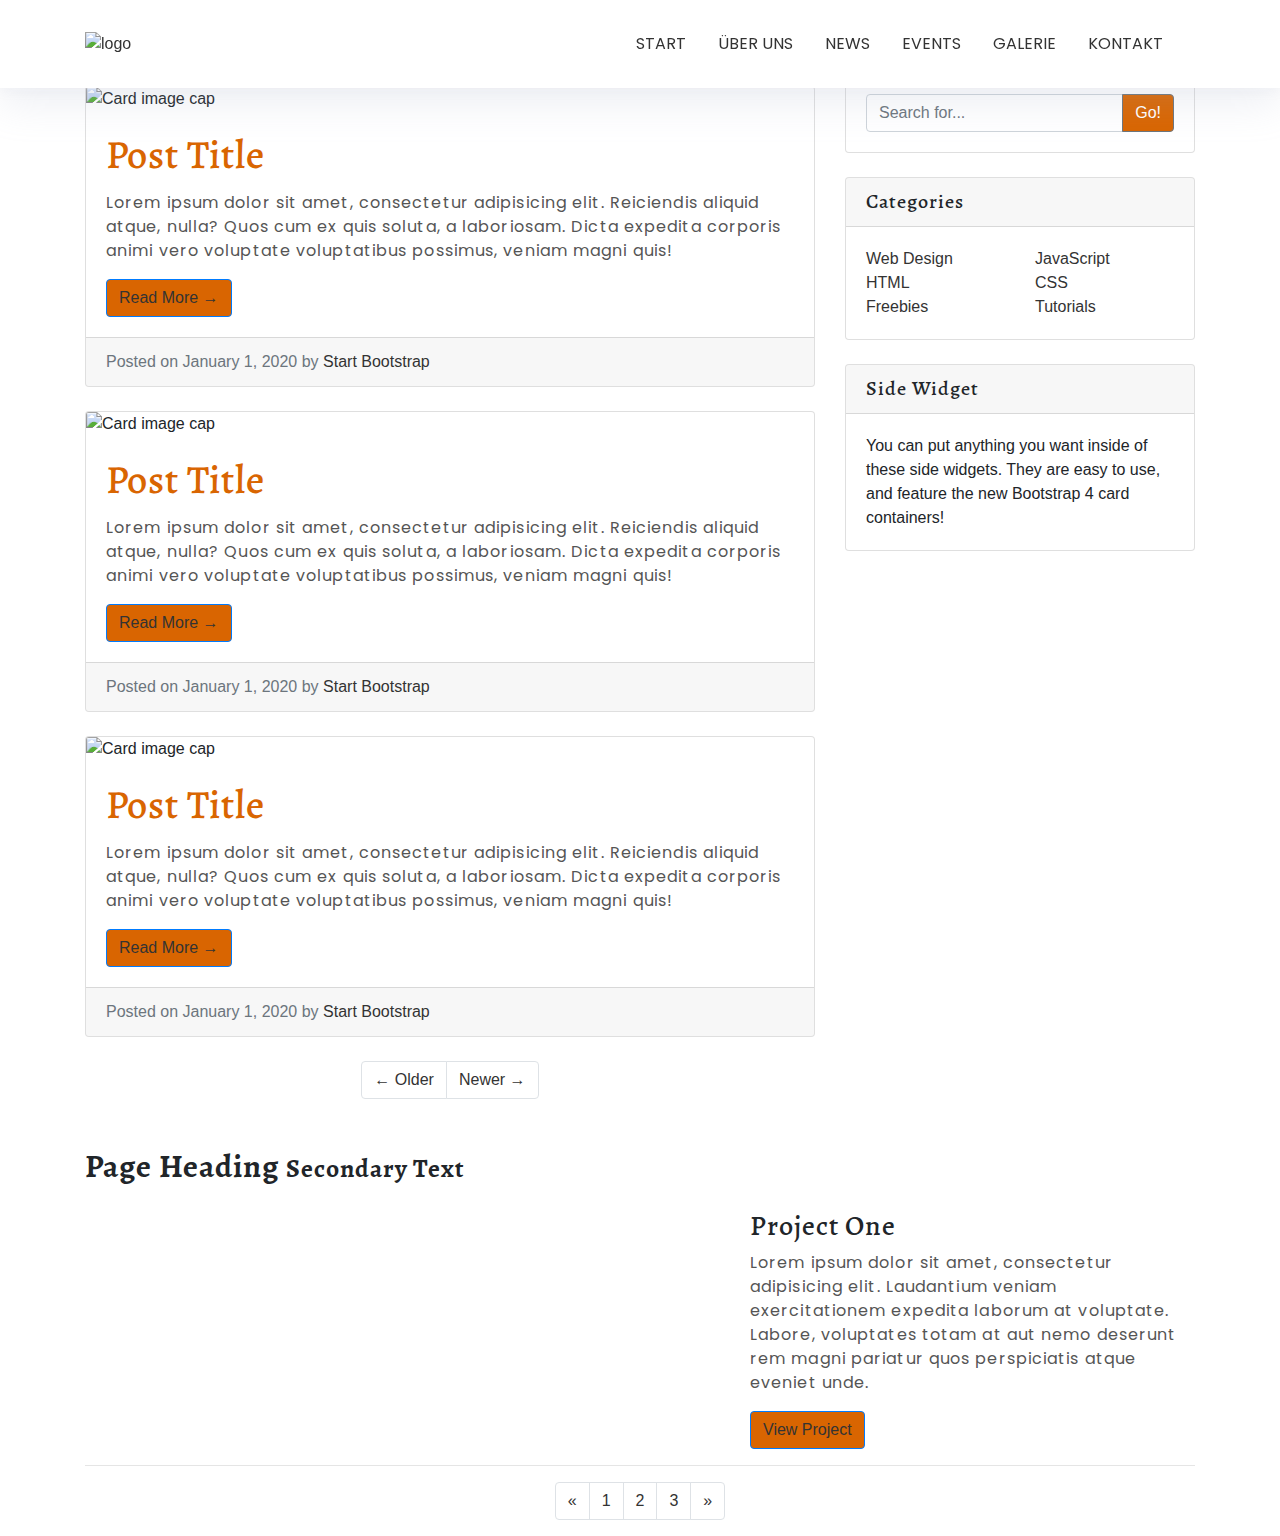
==== blog.html @ e629ba6f "home changes" ====
<!DOCTYPE html>
<html lang="en">
  <!-- Head -->

  <head>
    <meta charset="UTF-8" />
    <meta name="viewport" content="width=device-width, initial-scale=1.0" />
    <meta http-equiv="X-UA-Compatible" content="ie=edge" />
    <title>Home - Afro Roots e.V.</title>

    <!-- Font Awesome -->
    <link
      href="https://cdnjs.cloudflare.com/ajax/libs/font-awesome/5.9.0/css/all.min.css"
      rel="stylesheet"
    />

    <!-- Styles -->
    <link rel="stylesheet" href="style.css" />
    <link rel="stylesheet" href="bootstrap/bootstrap.min.css" />

    <!-- Scripts -->
    <script src="js/jquery.js"></script>
    <script src="js/script.js" defer></script>
  </head>
  <!-- Head  end -->

  <body>
    <!-- NAVBAR -->
    <nav id="nav" class="d-flex align-items-center justify-content-between">
      <div class="overlay"></div>
      <div class="container">
        <div class="row">
          <div class="col-12 d-flex align-items-center justify-content-between">
            <!-- NAV HEADER -->
            <div
              class="nav-header d-flex align-items-center justify-content-between"
            >
              <a class="logo" href="index.html"
                ><img src="img/logo.svg" alt="logo"
              /></a>
              <div id="menu-btn">
                <span></span>
                <span></span>
                <span></span>
              </div>
            </div>
            <!-- LINKS -->
            <div class="links-container d-flex align-items-center" id="menu">
              <ul>
                <li>
                  <a href="index.html">Start</a>
                </li>
                <li>
                  <a href="uberuns.html">Über Uns</a>
                </li>
                <li>
                  <a href="leistungen.html">News</a>
                </li>
                <li>
                  <a href="projekte.html">Events</a>
                </li>
                <li>
                  <a href="projekte.html">Galerie</a>
                </li>
                <li>
                  <a href="kontakt.html">Kontakt</a>
                </li>
              </ul>
            </div>
          </div>
        </div>
      </div>
    </nav>
    <!-- NAVBAR END -->

    <div class="wrapper blog">
      <!-- Page Content -->
      <div class="container">
        <div class="row">
          <!-- Blog Entries Column -->
          <div class="col-md-8">
            <h1 class="my-4">
              Page Heading
              <small>Secondary Text</small>
            </h1>

            <!-- Blog Post -->
            <div class="card mb-4">
              <img
                class="card-img-top"
                src="http://placehold.it/750x300"
                alt="Card image cap"
              />
              <div class="card-body">
                <h2 class="card-title">Post Title</h2>
                <p class="card-text">
                  Lorem ipsum dolor sit amet, consectetur adipisicing elit.
                  Reiciendis aliquid atque, nulla? Quos cum ex quis soluta, a
                  laboriosam. Dicta expedita corporis animi vero voluptate
                  voluptatibus possimus, veniam magni quis!
                </p>
                <a href="#" class="btn btn-primary">Read More &rarr;</a>
              </div>
              <div class="card-footer text-muted">
                Posted on January 1, 2020 by
                <a href="#">Start Bootstrap</a>
              </div>
            </div>

            <!-- Blog Post -->
            <div class="card mb-4">
              <img
                class="card-img-top"
                src="http://placehold.it/750x300"
                alt="Card image cap"
              />
              <div class="card-body">
                <h2 class="card-title">Post Title</h2>
                <p class="card-text">
                  Lorem ipsum dolor sit amet, consectetur adipisicing elit.
                  Reiciendis aliquid atque, nulla? Quos cum ex quis soluta, a
                  laboriosam. Dicta expedita corporis animi vero voluptate
                  voluptatibus possimus, veniam magni quis!
                </p>
                <a href="#" class="btn btn-primary">Read More &rarr;</a>
              </div>
              <div class="card-footer text-muted">
                Posted on January 1, 2020 by
                <a href="#">Start Bootstrap</a>
              </div>
            </div>

            <!-- Blog Post -->
            <div class="card mb-4">
              <img
                class="card-img-top"
                src="http://placehold.it/750x300"
                alt="Card image cap"
              />
              <div class="card-body">
                <h2 class="card-title">Post Title</h2>
                <p class="card-text">
                  Lorem ipsum dolor sit amet, consectetur adipisicing elit.
                  Reiciendis aliquid atque, nulla? Quos cum ex quis soluta, a
                  laboriosam. Dicta expedita corporis animi vero voluptate
                  voluptatibus possimus, veniam magni quis!
                </p>
                <a href="#" class="btn btn-primary">Read More &rarr;</a>
              </div>
              <div class="card-footer text-muted">
                Posted on January 1, 2020 by
                <a href="#">Start Bootstrap</a>
              </div>
            </div>

            <!-- Pagination -->
            <ul class="pagination justify-content-center mb-4">
              <li class="page-item">
                <a class="page-link" href="#">&larr; Older</a>
              </li>
              <li class="page-item disabled">
                <a class="page-link" href="#">Newer &rarr;</a>
              </li>
            </ul>
          </div>

          <!-- Sidebar Widgets Column -->
          <div class="col-md-4">
            <!-- Search Widget -->
            <div class="card my-4">
              <h5 class="card-header">Search</h5>
              <div class="card-body">
                <div class="input-group">
                  <input
                    type="text"
                    class="form-control"
                    placeholder="Search for..."
                  />
                  <span class="input-group-append">
                    <button class="btn btn-secondary" type="button">Go!</button>
                  </span>
                </div>
              </div>
            </div>

            <!-- Categories Widget -->
            <div class="card my-4">
              <h5 class="card-header">Categories</h5>
              <div class="card-body">
                <div class="row">
                  <div class="col-lg-6">
                    <ul class="list-unstyled mb-0">
                      <li>
                        <a href="#">Web Design</a>
                      </li>
                      <li>
                        <a href="#">HTML</a>
                      </li>
                      <li>
                        <a href="#">Freebies</a>
                      </li>
                    </ul>
                  </div>
                  <div class="col-lg-6">
                    <ul class="list-unstyled mb-0">
                      <li>
                        <a href="#">JavaScript</a>
                      </li>
                      <li>
                        <a href="#">CSS</a>
                      </li>
                      <li>
                        <a href="#">Tutorials</a>
                      </li>
                    </ul>
                  </div>
                </div>
              </div>
            </div>

            <!-- Side Widget -->
            <div class="card my-4">
              <h5 class="card-header">Side Widget</h5>
              <div class="card-body">
                You can put anything you want inside of these side widgets. They
                are easy to use, and feature the new Bootstrap 4 card
                containers!
              </div>
            </div>
          </div>
        </div>
        <!-- /.row -->
      </div>
      <!-- /.container -->

      <!-- Page Content -->
      <div class="container">
        <!-- Page Heading -->
        <h1 class="my-4">
          Page Heading
          <small>Secondary Text</small>
        </h1>

        <!-- Project One -->
        <div class="row">
          <div class="col-md-7">
            <a href="#">
              <img
                class="img-fluid rounded mb-3 mb-md-0"
                src="http://placehold.it/700x300"
                alt=""
              />
            </a>
          </div>
          <div class="col-md-5">
            <h3>Project One</h3>
            <p>
              Lorem ipsum dolor sit amet, consectetur adipisicing elit.
              Laudantium veniam exercitationem expedita laborum at voluptate.
              Labore, voluptates totam at aut nemo deserunt rem magni pariatur
              quos perspiciatis atque eveniet unde.
            </p>
            <a class="btn btn-primary" href="#">View Project</a>
          </div>
        </div>
        <!-- /.row -->

        <hr />

        <!-- Pagination -->
        <ul class="pagination justify-content-center">
          <li class="page-item">
            <a class="page-link" href="#" aria-label="Previous">
              <span aria-hidden="true">&laquo;</span>
              <span class="sr-only">Previous</span>
            </a>
          </li>
          <li class="page-item">
            <a class="page-link" href="#">1</a>
          </li>
          <li class="page-item">
            <a class="page-link" href="#">2</a>
          </li>
          <li class="page-item">
            <a class="page-link" href="#">3</a>
          </li>
          <li class="page-item">
            <a class="page-link" href="#" aria-label="Next">
              <span aria-hidden="true">&raquo;</span>
              <span class="sr-only">Next</span>
            </a>
          </li>
        </ul>
      </div>
      <!-- /.container -->
    </div>
  </body>

  <script src="bootstrap/bootstrap.min.js"></script>
</html>
---- style.css ----
/* FONTS */
@font-face {
  font-family: "Alegreya Bold";
  src: url("fonts/alegreya/Alegreya-Bold.ttf") format("truetype");
  /* Safari, Android, iOS */
}

@font-face {
  font-family: "Alegreya Medium";
  src: url("fonts/alegreya/Alegreya-Medium.ttf") format("truetype");
  /* Safari, Android, iOS */
}

@font-face {
  font-family: "Poppins Regular";
  src: url("fonts/poppins/Poppins-Regular.ttf") format("truetype");
  /* Safari, Android, iOS */
}

@font-face {
  font-family: "Poppins Medium";
  src: url("fonts/poppins/Poppins-Medium.ttf") format("truetype");
  /* Safari, Android, iOS */
}

/* GLOBAL STYLES */
.padding {
  padding: 3rem 0;
}

h1 {
  font-size: 2em !important;
  font-family: "Alegreya Bold", sans-serif;
  letter-spacing: 1px;
}

@media screen and (min-widt: 992px) {
  h1 {
    font-size: 4em !important;
  }
}

h2,
h3,
h4,
h5,
h6 {
  font-family: "Alegreya Medium", sans-serif;
  letter-spacing: 1px;
}

h2 {
  font-size: 2.5em !important;
  color: #d96501;
}

p {
  font-family: "Poppins Regular", sans-serif;
  letter-spacing: 1.1px;
  color: #555555;
}

a {
  text-decoration: none;
  color: #333333 !important;
}

.btn {
  background: #d96501 !important;
}

nav {
  position: fixed;
  width: 100%;
  z-index: 20;
  height: 4.5em;
  -webkit-transition: all 0.4s ease;
  transition: all 0.4s ease;
}

nav .logo {
  -webkit-transition: all 0.4s ease;
  transition: all 0.4s ease;
}

nav .logo img {
  width: 140px;
}

@media screen and (min-width: 992px) {
  nav .logo img {
    width: 160px;
  }
}

nav .overlay {
  background: #555555;
  opacity: 0.6;
  width: 100%;
  height: 200vh;
  z-index: 20;
  position: fixed;
  display: none;
  -webkit-transition: all 0.4s ease;
  transition: all 0.4s ease;
}

@media screen and (min-width: 992px) {
  nav .overlay {
    display: none;
  }
}

nav .overlay-visible {
  display: block;
  -webkit-transition: all 0.4s ease;
  transition: all 0.4s ease;
}

@media screen and (min-width: 992px) {
  nav .overlay-visible {
    display: none;
  }
}

nav .nav-header {
  width: 100%;
}

nav .btn {
  margin-top: 0;
}

nav .links-container {
  background: #fff;
  position: fixed;
  height: 100%;
  width: 70%;
  top: 0;
  right: 0;
  -webkit-transform: translateX(100%);
          transform: translateX(100%);
  -webkit-transition: all 0.4s ease;
  transition: all 0.4s ease;
  z-index: 22;
}

nav .links-container .btn {
  display: none;
}

@media screen and (min-width: 992px) {
  nav .links-container .btn {
    display: block;
  }
}

nav .links-container ul {
  display: -webkit-box;
  display: -ms-flexbox;
  display: flex;
  -webkit-box-orient: vertical;
  -webkit-box-direction: normal;
      -ms-flex-direction: column;
          flex-direction: column;
  margin: 0;
  -webkit-box-align: start;
      -ms-flex-align: start;
          align-items: start;
  -webkit-transition: all 0.4s ease;
  transition: all 0.4s ease;
}

@media screen and (min-width: 992px) {
  nav .links-container ul {
    -webkit-box-orient: horizontal;
    -webkit-box-direction: normal;
        -ms-flex-direction: row;
            flex-direction: row;
    -webkit-box-align: center;
        -ms-flex-align: center;
            align-items: center;
  }
}

nav .links-container ul li {
  display: inline-block;
  margin-bottom: 2rem;
}

nav .links-container ul li:last-child {
  display: inline-block;
}

@media screen and (min-width: 992px) {
  nav .links-container ul li {
    margin-bottom: 0;
    margin-right: 2em !important;
  }
}

nav .links-container ul li a {
  font-family: "Poppins Regular", sans-serif;
  text-transform: uppercase;
  color: #333333;
  font-size: 1.6em;
  -webkit-transition: all 0.4s ease;
  transition: all 0.4s ease;
}

nav .links-container ul li a:hover {
  color: #d96501;
}

@media screen and (min-width: 992px) {
  nav .links-container ul li a {
    font-size: 1em;
  }
}

nav .links-container ul li .active {
  color: #d96501;
}

nav a {
  text-decoration: none;
}

nav .menu-open {
  display: -webkit-box !important;
  display: -ms-flexbox !important;
  display: flex !important;
  -webkit-transform: translateX(0);
          transform: translateX(0);
  -webkit-transition: all 0.4s ease;
  transition: all 0.4s ease;
}

nav #menu-btn {
  display: block;
  cursor: pointer;
  position: relative;
  z-index: 25;
  -webkit-transition: all 0.4s ease;
  transition: all 0.4s ease;
}

nav #menu-btn span {
  background: #333333;
  width: 32px;
  height: 4px;
  margin-bottom: 0.25em;
  display: block;
  -webkit-transition: all 0.4s ease;
  transition: all 0.4s ease;
}

nav #menu-btn .menu-btn-open {
  -webkit-transform: rotate(45deg);
          transform: rotate(45deg);
  margin: 0;
}

nav #menu-btn .menu-btn-open-2 {
  -webkit-transform: rotate(-45deg);
          transform: rotate(-45deg);
  position: relative;
  margin: 0;
  bottom: 4px;
}

nav #menu-btn .menu-close {
  display: none;
  margin: 0;
}

nav #menu-btn .span:last-child {
  margin-bottom: 0em;
}

@media (min-width: 992px) {
  nav .links-container {
    position: static;
    background: transparent;
    -webkit-transform: translateX(0);
            transform: translateX(0);
    width: auto;
  }
  nav .nav-header {
    width: auto;
  }
  nav #menu-btn {
    display: none;
  }
}

/* fixed nav */
.fixed-nav {
  position: fixed;
  height: 5.5em;
  top: 0;
  left: 0;
  width: 100%;
  background: white;
  -webkit-box-shadow: 0 5px 10px rgba(154, 160, 185, 0.05), 0 15px 40px rgba(166, 173, 201, 0.2);
          box-shadow: 0 5px 10px rgba(154, 160, 185, 0.05), 0 15px 40px rgba(166, 173, 201, 0.2);
  z-index: 20;
}

.top-link {
  font-size: 1.25rem;
  position: fixed;
  bottom: 3rem;
  right: 3rem;
  width: 2rem;
  height: 2rem;
  background: #d96501;
  place-items: center;
  border-radius: 8px;
  -webkit-animation: bounce 3s ease-in-out infinite;
          animation: bounce 3s ease-in-out infinite;
  visibility: hidden;
  z-index: -4;
}

.top-link i {
  color: #fff;
  font-size: 1.2em;
}

.show-link {
  visibility: visible;
  z-index: 4;
}

@-webkit-keyframes bounce {
  0% {
    -webkit-transform: scale(1);
            transform: scale(1);
  }
  50% {
    -webkit-transform: scale(1.3);
            transform: scale(1.3);
  }
  100% {
    -webkit-transform: scale(1);
            transform: scale(1);
  }
}

@keyframes bounce {
  0% {
    -webkit-transform: scale(1);
            transform: scale(1);
  }
  50% {
    -webkit-transform: scale(1.3);
            transform: scale(1.3);
  }
  100% {
    -webkit-transform: scale(1);
            transform: scale(1);
  }
}

/* HEADER */
header {
  height: 100vh;
}

header img {
  height: 20rem;
}

@media screen and (min-width: 992px) {
  header img {
    height: 100%;
    width: 100%;
  }
}

.banner {
  height: 40vh;
}

.banner-home {
  background: url("img/img-bbq-1.JPG");
  background-size: cover;
  background-position: center;
  background-repeat: no-repeat;
}

.banner-home h2 {
  color: #fff;
}

.card-img-wrap {
  position: relative;
}

.card-overlay {
  position: absolute;
  background: #0000006b;
  color: #fff;
}

.event-date {
  position: absolute;
  top: 16px;
  left: 16px;
}

.icon {
  height: 3rem;
}
/*# sourceMappingURL=style.css.map */
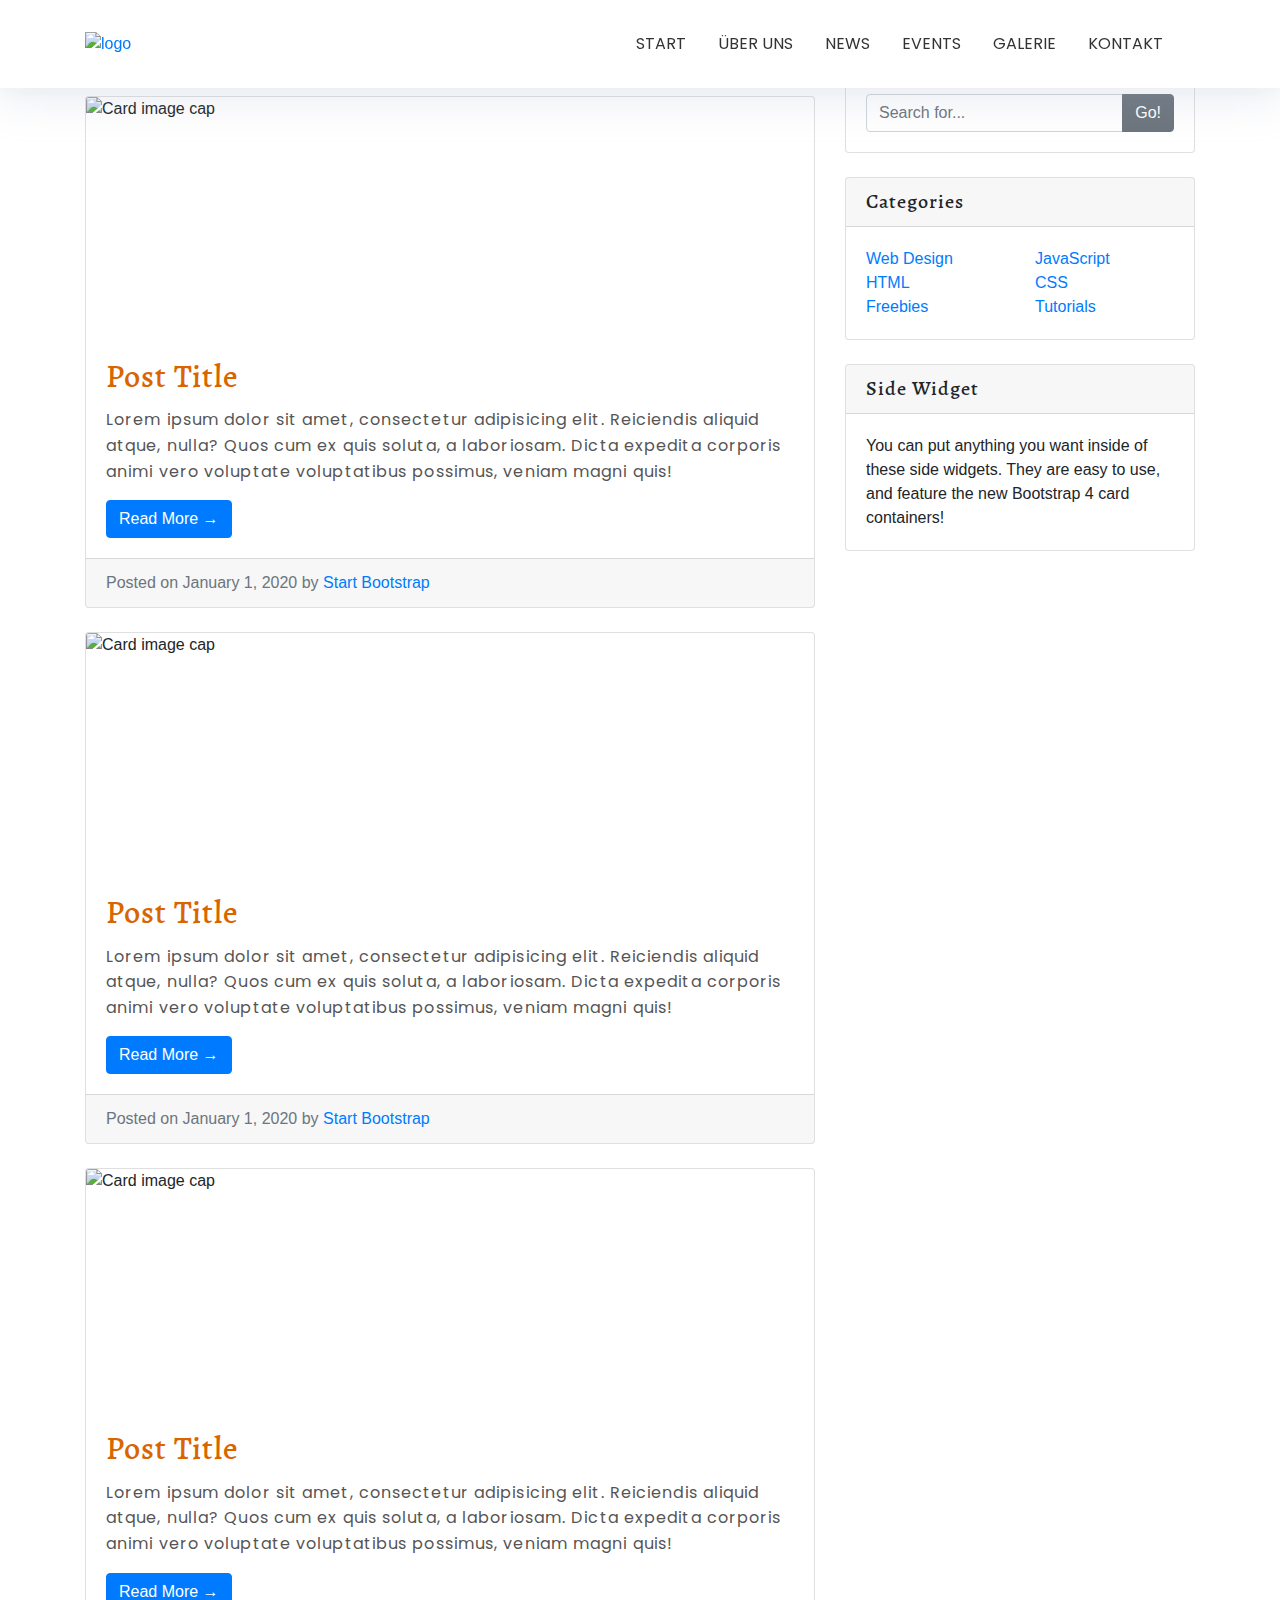
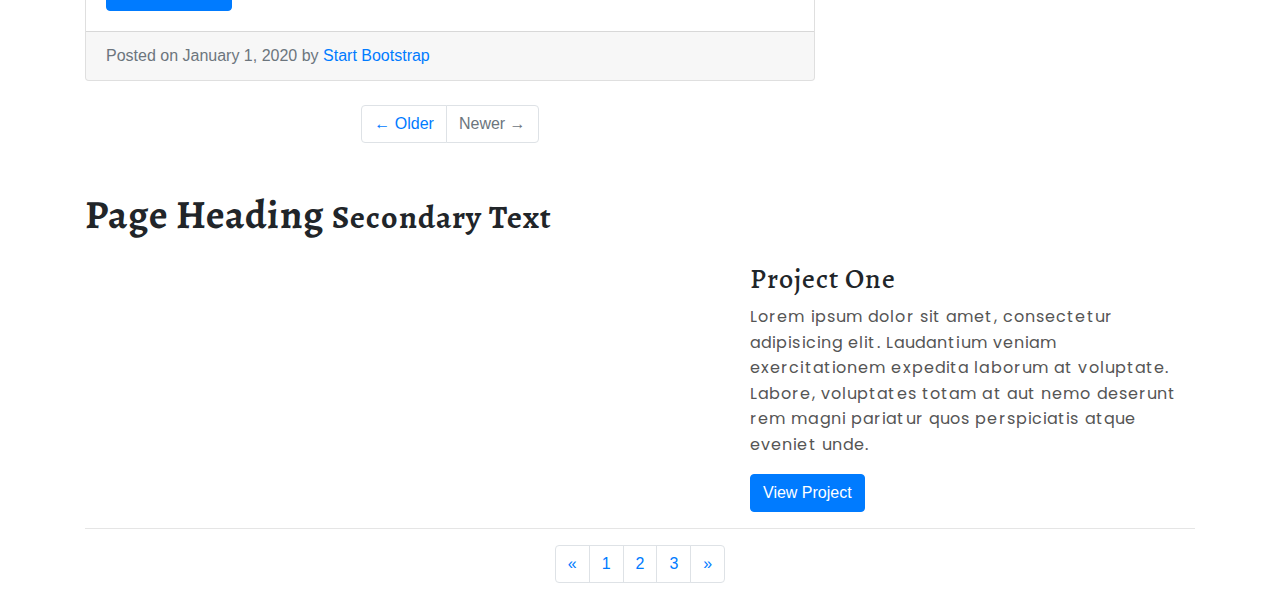
==== commit e93acb85: "add pages and gallery" ====
--- a/blog.html
+++ b/blog.html
@@ -51,19 +51,19 @@
                   <a href="index.html">Start</a>
                 </li>
                 <li>
-                  <a href="uberuns.html">Über Uns</a>
-                </li>
-                <li>
-                  <a href="leistungen.html">News</a>
-                </li>
-                <li>
-                  <a href="projekte.html">Events</a>
-                </li>
-                <li>
-                  <a href="projekte.html">Galerie</a>
-                </li>
-                <li>
-                  <a href="kontakt.html">Kontakt</a>
+                  <a href="about.html">Über Uns</a>
+                </li>
+                <li>
+                  <a href="blog.html">News</a>
+                </li>
+                <li>
+                  <a href="events.html">Events</a>
+                </li>
+                <li>
+                  <a href="gallery.html">Galerie</a>
+                </li>
+                <li>
+                  <a href="contact.html">Kontakt</a>
                 </li>
               </ul>
             </div>
--- a/style.css
+++ b/style.css
@@ -29,14 +29,14 @@
 }
 
 h1 {
-  font-size: 2em !important;
+  font-size: 2.5em;
   font-family: "Alegreya Bold", sans-serif;
   letter-spacing: 1px;
 }
 
 @media screen and (min-widt: 992px) {
   h1 {
-    font-size: 4em !important;
+    font-size: 4em;
   }
 }
 
@@ -50,23 +50,56 @@
 }
 
 h2 {
-  font-size: 2.5em !important;
+  font-size: 1.5em;
   color: #d96501;
+}
+
+@media screen and (min-widt: 992px) {
+  h2 {
+    font-size: 2.5em !important;
+  }
 }
 
 p {
   font-family: "Poppins Regular", sans-serif;
   letter-spacing: 1.1px;
   color: #555555;
+  line-height: 1.6em;
 }
 
 a {
   text-decoration: none;
-  color: #333333 !important;
-}
-
-.btn {
-  background: #d96501 !important;
+  cursor: pointer;
+}
+
+.button {
+  background: #d96501;
+  display: block;
+  padding: 10px 12px;
+  width: 100%;
+  color: #fff !important;
+  text-align: center;
+  font-family: "Poppins Regular", sans-serif;
+  border-radius: 6px;
+  -webkit-box-sizing: border-box;
+          box-sizing: border-box;
+  cursor: pointer;
+  border: 1px solid #d96501;
+}
+
+@media screen and (min-width: 992px) {
+  .button {
+    width: 144px;
+  }
+}
+
+.button-2 {
+  background: none;
+  color: #d96501 !important;
+}
+
+.button-2:hover {
+  color: blue !important;
 }
 
 nav {
@@ -76,6 +109,8 @@
   height: 4.5em;
   -webkit-transition: all 0.4s ease;
   transition: all 0.4s ease;
+  color: #d96501 !important;
+  background: #fff;
 }
 
 nav .logo {
@@ -143,16 +178,6 @@
   -webkit-transition: all 0.4s ease;
   transition: all 0.4s ease;
   z-index: 22;
-}
-
-nav .links-container .btn {
-  display: none;
-}
-
-@media screen and (min-width: 992px) {
-  nav .links-container .btn {
-    display: block;
-  }
 }
 
 nav .links-container ul {
@@ -316,7 +341,7 @@
   height: 2rem;
   background: #d96501;
   place-items: center;
-  border-radius: 8px;
+  border-radius: 6px;
   -webkit-animation: bounce 3s ease-in-out infinite;
           animation: bounce 3s ease-in-out infinite;
   visibility: hidden;
@@ -369,7 +394,7 @@
 }
 
 header img {
-  height: 20rem;
+  height: 14rem;
 }
 
 @media screen and (min-width: 992px) {
@@ -377,6 +402,12 @@
     height: 100%;
     width: 100%;
   }
+}
+
+.page header {
+  padding-top: 4.5em;
+  height: 30vh;
+  background: url("img/img-bbq-1.JPG");
 }
 
 .banner {
@@ -394,11 +425,22 @@
   color: #fff;
 }
 
-.card-img-wrap {
+.card img {
+  height: 100%;
+  width: 100%;
+}
+
+@media screen and (min-width: 992px) {
+  .card img {
+    height: 15rem;
+  }
+}
+
+.card .card-img-wrap {
   position: relative;
 }
 
-.card-overlay {
+.card .card-overlay {
   position: absolute;
   background: #0000006b;
   color: #fff;
@@ -413,4 +455,228 @@
 .icon {
   height: 3rem;
 }
+
+#gallery img {
+  height: 75vw;
+  -o-object-fit: cover;
+     object-fit: cover;
+}
+
+@media (min-width: 576px) {
+  #gallery img {
+    height: 35vw;
+  }
+}
+
+@media (min-width: 992px) {
+  #gallery img {
+    height: 18vw;
+  }
+}
+
+.carousel-item img {
+  height: 60vw;
+  -o-object-fit: cover;
+     object-fit: cover;
+}
+
+@media (min-width: 576px) {
+  .carousel-item img {
+    height: 350px;
+  }
+}
+
+* {
+  -webkit-transition: 0.3s;
+  transition: 0.3s;
+}
+
+#gallery.custom {
+  padding: 0 15px;
+}
+
+#gallery.custom img {
+  display: block;
+  margin: 15px 0;
+  border-radius: 300px 30px 300px 300px;
+}
+
+#gallery.custom img:hover {
+  border-radius: 30px 90px 30px 30px;
+}
+
+#exampleModal.custom .modal-content {
+  background: none;
+  border: none;
+}
+
+#exampleModal.custom .modal-header {
+  border: none;
+}
+
+#exampleModal.custom .modal-header button {
+  background: none;
+  border-radius: 100px 100px 0 0;
+  padding: 5px 10px;
+  opacity: 1;
+  position: relative;
+  top: 3px;
+  border: solid 2px white;
+}
+
+@media (min-width: 992px) {
+  #exampleModal.custom .modal-header button {
+    top: 15px;
+  }
+}
+
+#exampleModal.custom .modal-header button:hover {
+  top: 3px;
+}
+
+#exampleModal.custom .modal-header span {
+  color: white;
+}
+
+#exampleModal.custom .modal-body {
+  padding: 0;
+  border: none;
+  position: relative;
+}
+
+#exampleModal.custom .modal-body::before, #exampleModal.custom .modal-body::after {
+  content: "";
+  height: 50px;
+  width: 50px;
+  display: block;
+  position: absolute;
+  background: white;
+  border-radius: 3px 10px;
+}
+
+@media (min-width: 768px) {
+  #exampleModal.custom .modal-body::before, #exampleModal.custom .modal-body::after {
+    border-radius: 3px 30px;
+    height: 100px;
+    width: 100px;
+  }
+}
+
+#exampleModal.custom .modal-body::before {
+  top: -5px;
+  left: -5px;
+}
+
+@media (min-width: 768px) {
+  #exampleModal.custom .modal-body::before {
+    top: -15px;
+    left: -15px;
+  }
+}
+
+#exampleModal.custom .modal-body::after {
+  bottom: -5px;
+  right: -5px;
+  z-index: -1;
+}
+
+@media (min-width: 768px) {
+  #exampleModal.custom .modal-body::after {
+    bottom: -15px;
+    right: -15px;
+  }
+}
+
+#exampleModal.custom .modal-footer {
+  border: none;
+  margin-top: 60px;
+}
+
+@media (min-width: 992px) {
+  #exampleModal.custom .modal-footer {
+    margin-top: 40px;
+  }
+}
+
+#exampleModal.custom .modal-footer .btn {
+  margin: auto;
+  border: solid 2px white;
+  background: none;
+  text-transform: uppercase;
+  font-size: 0.8em;
+  letter-spacing: 0.1em;
+  font-weight: bold;
+  padding: 0.2em 0.7em;
+}
+
+#exampleModal.custom .modal-footer .btn:hover {
+  background: white;
+  color: black;
+}
+
+#exampleModal.custom .carousel-control-prev,
+#exampleModal.custom .carousel-control-next {
+  font-size: 2em;
+  top: auto;
+  opacity: 1;
+  bottom: -52px;
+}
+
+@media (min-width: 768px) {
+  #exampleModal.custom .carousel-control-prev,
+  #exampleModal.custom .carousel-control-next {
+    top: 0;
+    opacity: 0.5;
+    bottom: 0;
+  }
+}
+
+#exampleModal.custom .carousel-control-next-icon,
+#exampleModal.custom .carousel-control-prev-icon {
+  height: 30px;
+  width: 30px;
+}
+
+@media (min-width: 768px) {
+  #exampleModal.custom .carousel-control-prev {
+    left: -90px;
+  }
+}
+
+@media (min-width: 768px) {
+  #exampleModal.custom .carousel-control-next {
+    right: -90px;
+  }
+}
+
+#exampleModal.custom .carousel-indicators {
+  bottom: -60px;
+}
+
+@media (min-width: 992px) {
+  #exampleModal.custom .carousel-indicators {
+    bottom: -30px;
+  }
+}
+
+#exampleModal.custom .carousel-indicators li {
+  height: 30px;
+  border-radius: 100px;
+  background: none;
+  border: solid 2px white;
+}
+
+@media (min-width: 992px) {
+  #exampleModal.custom .carousel-indicators li {
+    height: 10px;
+  }
+}
+
+#exampleModal.custom .carousel-indicators li:hover {
+  background: white;
+}
+
+#exampleModal.custom .carousel-indicators li.active {
+  background: white;
+}
 /*# sourceMappingURL=style.css.map */